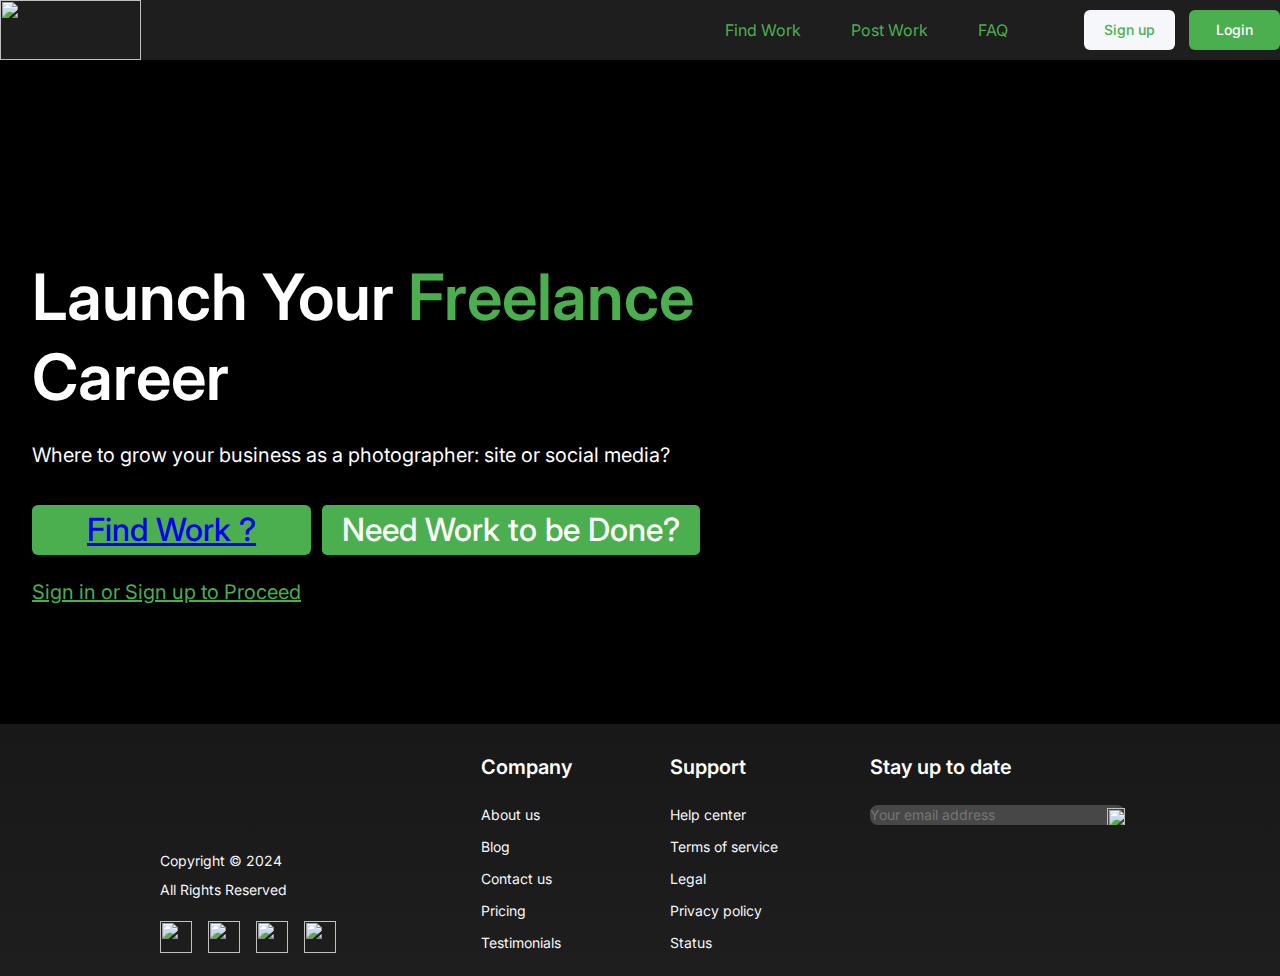
==== index.html @ 88a537fd "upload" ====
<!DOCTYPE html>
<html>
  <head>
    <meta charset="utf-8" />
    <meta name="viewport" content="initial-scale=1, width=device-width" />

    <link rel="stylesheet" href="global.css" />
    <link rel="stylesheet" href="index.css" />
    <link
      rel="stylesheet"
      href="https://fonts.googleapis.com/css2?family=Inter:wght@400;500;600&display=swap"
    />
  </head>
  <body>
    <div class="main-landing-age">
      <section class="main-landing-age-inner">
        <header class="menu-item-default-parent">
          <div class="menu-item-default"></div>
          <img
            class="hackit-logo"
            loading="lazy"
            alt=""
            src="./public/hackit-logo@2x.png"
          />

          <div class="frame-wrapper">
            <div class="label-menu-item-parent">
              <nav class="label-menu-item">
                <nav class="menu-default-label">
                  <div class="menu-item-default1" id="menuItemDefault">
                    <div class="label">Find Work</div>
                  </div>
                  <div class="menu-item-default2" id="menuItemDefault1">
                    <div class="label1">Post Work</div>
                  </div>
                  <div class="label2">FAQ</div>
                </nav>
              </nav>
              <div class="button-parent">
                <a href="signup.html" class="button" style="text-decoration: none;" id="button">
                  <div class="login">Sign up</div>
                </a>
                <a href="login.html" class="button1" style="text-decoration: none;" id="button1">
                  <div class="sign-up" >Login</div>
                </a>
              </div>
            </div>
          </div>
        </header>
      </section>
      <section class="main-landing-age-child">
        <div class="frame-parent">
          <div class="launch-your-freelance-career-parent">
            <h1 class="launch-your-freelance-container">
              <span>Launch Your</span>
              <span class="span"> </span>
              <span class="freelance">Freelance</span>
              <span class="span1"> </span>
              <span>Career</span>
            </h1>
            <div class="social-icons-instance">
              <h3 class="where-to-grow">
                Where to grow your business as a photographer: site or social
                media?
              </h3>
            </div>
            <div class="company-support-button">
              <div class="button-group">
                <a href="findwork.html" class="button2" id="buttonContainer">
                  <div class="label3">Find Work ?</div>
                </a>
                <div class="button3" id="buttonContainer1">
                  <div class="label4">Need Work to be Done?</div>
                </div>
              </div>
              <a href="signup.html" class="sign-in-or">Sign in or Sign up to Proceed</a>
            </div>
          </div>
          <div class="frame-container">
            <img
              class="frame-child"
              loading="lazy"
              alt=""
              src="./public/group-2231.svg"
            />
          </div>
        </div>
      </section>
      <footer class="vector-parent">
        <img class="frame-item" alt="" src="./public/rectangle-161.svg" />

        <div class="hackit-logo-parent">
          <img
            class="hackit-logo1"
            loading="lazy"
            alt=""
            src="./public/hackit-logo-1@2x.png"
          />

          <div class="frame-div">
            <div class="copyright-2024-parent">
              <div class="copyright-2024">Copyright © 2024</div>
              <div class="all-rights-reserved">All Rights Reserved</div>
            </div>
          </div>
          <div class="social-icons-parent">
            <img
              class="social-icons"
              loading="lazy"
              alt=""
              src="./public/social-icons.svg"
            />

            <img
              class="social-icons1"
              loading="lazy"
              alt=""
              src="./public/social-icons-1.svg"
            />

            <img
              class="social-icons2"
              loading="lazy"
              alt=""
              src="./public/social-icons-2.svg"
            />

            <img
              class="social-icons3"
              loading="lazy"
              alt=""
              src="./public/social-icons-3.svg"
            />
          </div>
        </div>
        <div class="frame-wrapper1">
          <div class="frame-group">
            <div class="company-parent">
              <h3 class="company">Company</h3>
              <div class="about-us">
                <div class="about-us1">About us</div>
                <div class="blog">Blog</div>
                <div class="contact-us">Contact us</div>
                <div class="pricing">Pricing</div>
                <div class="testimonials">Testimonials</div>
              </div>
            </div>
            <div class="support-parent">
              <h3 class="support">Support</h3>
              <div class="help-center-parent">
                <div class="help-center">Help center</div>
                <div class="terms-of-service">Terms of service</div>
                <div class="legal">Legal</div>
                <div class="privacy-policy">Privacy policy</div>
                <div class="status">Status</div>
              </div>
            </div>
            <div class="status1">
              <h3 class="stay-up-to">Stay up to date</h3>
              <div class="email-input-field">
                <div class="input-field-bg"></div>
                <input
                  class="your-email-address"
                  placeholder="Your email address"
                  type="text"
                />

                <div class="essential-icons">
                  <img
                    class="essential-icons-send"
                    alt=""
                    src="./public/essential-icons--send.svg"
                  />
                </div>
              </div>
            </div>
          </div>
        </div>
      </footer>
    </div>

    <script>
      var menuItemDefault = document.getElementById("menuItemDefault");
      if (menuItemDefault) {
        menuItemDefault.addEventListener("click", function (e) {
          // Please sync "Find Work " to the project
        });
      }
      
      var menuItemDefault1 = document.getElementById("menuItemDefault1");
      if (menuItemDefault1) {
        menuItemDefault1.addEventListener("click", function (e) {
          // Please sync "Our Services " to the project
        });
      }
      
      var button = document.getElementById("button");
      if (button) {
        button.addEventListener("click", function (e) {
          // Please sync "Log in page" to the project
        });
      }
      
      var button1 = document.getElementById("button1");
      if (button1) {
        button1.addEventListener("click", function (e) {
          // Please sync "Sign up page" to the project
        });
      }
      
      var buttonContainer = document.getElementById("buttonContainer");
      if (buttonContainer) {
        buttonContainer.addEventListener("click", function (e) {
          // Please sync "Find Work " to the project
        });
      }
      
      var buttonContainer1 = document.getElementById("buttonContainer1");
      if (buttonContainer1) {
        buttonContainer1.addEventListener("click", function (e) {
          // Please sync "Our Services " to the project
        });
      }
      </script>
  </body>
</html>
---- global.css ----
body {
    margin: 0;
    line-height: normal;
  }
  
  :root {
    /* fonts */
    --body-regular-body-3: Inter;
    --font-montserrat: Montserrat;
  
    /* font sizes */
    --body-regular-body-3-size: 14px;
    --heading-headline-4-size: 20px;
    --body-medium-body-2-size: 16px;
    --heading-headline-1-size: 64px;
    --font-size-32xl: 51px;
    --font-size-19xl: 38px;
    --heading-headline-2-size: 36px;
    --font-size-10xl: 29px;
    --font-size-3xl: 22px;
    --heading-headline-3-size: 28px;
  
    /* Colors */
    --color-black: #000;
    --neutral-black: #263238;
    --text-gray-300: #d9dbe1;
    --text-gray-900: #18191f;
    --neutral-white: #fff;
    --neutral-silver: #f5f7fa;
    --brand-primary: #4caf4f;
    --color-forestgreen-100: #339636;
    --color-forestgreen-200: rgba(76, 175, 79, 0.3);
    --neutral-grey: #717171;
    --neutral-d-grey: #4d4d4d;
    --neutral-l-grey: #88939e;
  
    /* Gaps */
    --gap-xl: 20px;
    --gap-11xl: 30px;
    --gap-5xl: 24px;
    --gap-xs: 12px;
    --gap-21xl: 40px;
    --gap-base: 16px;
    --gap-5xs: 8px;
    --gap-13xl: 32px;
    --gap-85xl: 104px;
    --gap-33xl: 52px;
    --gap-7xl: 26px;
  
    /* Paddings */
    --padding-45xl: 64px;
    --padding-63xl: 82px;
    --padding-xl: 20px;
    --padding-xs: 12px;
    --padding-13xl: 32px;
    --padding-sm: 14px;
    --padding-12xs: 1px;
    --padding-125xl: 144px;
    --padding-17xl: 36px;
    --padding-53xl: 72px;
    --padding-base: 16px;
    --padding-5xs: 8px;
    --padding-58xl: 77px;
    --padding-29xl: 48px;
    --padding-12xl: 31px;
    --padding-41xl: 60px;
    --padding-3xs: 10px;
    --padding-5xl: 24px;
    --padding-77xl: 96px;
  
    /* Border radiuses */
    --br-5xs: 8px;
    --br-9xs: 4px;
    --br-8xs: 5px;
    --br-7xs: 6px;
  }
---- index.css ----
.menu-item-default {
    height: 24px;
    width: 57px;
    display: none;
  }
  .hackit-logo {
    height: 60px;
    width: 141px;
    position: relative;
    object-fit: cover;
    z-index: 1;
  }
  .label {
    position: relative;
    line-height: 24px;
    display: inline-block;
    min-width: 76px;
    white-space: nowrap;
  }
  .menu-item-default1 {
    display: flex;
    flex-direction: row;
    align-items: flex-start;
    justify-content: flex-start;
    cursor: pointer;
  }
  .label1 {
    position: relative;
    line-height: 24px;
    display: inline-block;
    min-width: 77px;
    white-space: nowrap;
  }
  .menu-item-default2 {
    display: flex;
    flex-direction: row;
    align-items: flex-start;
    justify-content: flex-start;
    cursor: pointer;
  }
  .label2 {
    position: relative;
    line-height: 24px;
    display: inline-block;
    min-width: 31px;
  }
  .label-menu-item,
  .menu-default-label {
    margin: 0;
    display: flex;
    align-items: flex-start;
  }
  .menu-default-label {
    align-self: stretch;
    flex-direction: row;
    justify-content: space-between;
    gap: var(--gap-xl);
    text-align: left;
    font-size: var(--body-regular-body-2-size);
    color: var(--brand-primary);
    font-family: var(--body-regular-body-3);
  }
  .label-menu-item {
    width: 284px;
    flex-direction: column;
    justify-content: flex-start;
    padding: 8px 0 0;
    box-sizing: border-box;
  }
  .login {
    position: relative;
    font-size: var(--body-regular-body-3-size);
    line-height: 20px;
    font-weight: 500;
    font-family: var(--body-regular-body-3);
    color: var(--brand-primary);
    text-align: center;
    display: inline-block;
    min-width: 37px;
  }
  .button {
    cursor: pointer;
    border: 0;
    padding: var(--padding-3xs) var(--padding-xl);
    background-color: var(--neutral-silver);
    border-radius: var(--br-7xs);
    display: flex;
    flex-direction: row;
    align-items: flex-start;
    justify-content: flex-start;
  }
  .button:hover {
    background-color: #dbdee0;
  }
  .sign-up {
    position: relative;
    font-size: var(--body-regular-body-3-size);
    line-height: 20px;
    font-weight: 500;
    font-family: var(--body-regular-body-3);
    color: var(--neutral-white);
    text-align: center;
    display: inline-block;
    min-width: 51px;
  }
  .button1 {
    cursor: pointer;
    border: 0;
    padding: var(--padding-3xs) var(--padding-xl);
    background-color: var(--brand-primary);
    border-radius: var(--br-7xs);
    justify-content: flex-start;
    white-space: nowrap;
  }
  .button1:hover {
    background-color: #339636;
  }
  .button-parent,
  .button1,
  .label-menu-item-parent {
    display: flex;
    flex-direction: row;
    align-items: flex-start;
  }
  .button-parent {
    justify-content: flex-start;
    gap: 14px;
  }
  .label-menu-item-parent {
    align-self: stretch;
    justify-content: space-between;
    gap: var(--gap-xl);
  }
  .frame-wrapper,
  .main-landing-age-inner,
  .menu-item-default-parent {
    display: flex;
    align-items: flex-start;
    box-sizing: border-box;
    max-width: 100%;
  }
  .frame-wrapper {
    width: 555.3px;
    flex-direction: column;
    justify-content: flex-start;
    padding: var(--padding-3xs) 0 0;
  }
  .main-landing-age-inner,
  .menu-item-default-parent {
    flex-direction: row;
  }
  .menu-item-default-parent {
    flex: 1;
    background-color: #1e1e1e;
    overflow: hidden;
    justify-content: space-between;
    padding: var(--padding-xs) var(--padding-61xl) var(--padding-xs) 34px;
    gap: var(--gap-xl);
  }
  .main-landing-age-inner {
    align-self: stretch;
    justify-content: flex-start;
    padding: 0 0 20.3px;
    top: 0;
    z-index: 99;
    position: sticky;
  }
  .span {
    color: var(--color-dimgray);
  }
  .freelance {
    color: var(--brand-primary);
  }
  .span1 {
    color: var(--color-dimgray);
  }
  .launch-your-freelance-container,
  .where-to-grow {
    margin: 0;
    position: relative;
    font-size: inherit;
    font-family: inherit;
  }
  .launch-your-freelance-container {
    align-self: stretch;
    line-height: 80px;
    font-weight: 600;
  }
  .where-to-grow {
    flex: 1;
    line-height: 24px;
    font-weight: 400;
    display: inline-block;
    max-width: 100%;
  } 
  .social-icons-instance {
    width: 668.4px;
    display: flex;
    flex-direction: row;
    align-items: flex-start;
    justify-content: flex-start;
    padding: 0 0 12.3px;
    box-sizing: border-box;
    max-width: 100%;
    font-size: var(--heading-headline-4-size);
  }
  .label3 {
    position: relative;
    line-height: 24px;
    font-weight: 500;
    font-size: 32px;
  }
  .button2 {
    border-radius: var(--br-4xs);
    background-color: var(--brand-primary);
    padding: var(--padding-lg-7) 23.9px var(--padding-lg-6) 24px;
    white-space: nowrap;
    cursor: pointer;
    border-radius: 5px;
    height: 50px;
    width: 700px;
    border-radius: 6px;
    display: flex;
align-items: center;
justify-content: center;
  }
  .label4 {
    position: relative;
    line-height: 24px;
    font-weight: 500;
    font-size: 32px;
    padding: 0px 20px;
  }
  .button-group,
  .button3 {
    display: flex;
    flex-direction: row;
    align-items: center;
    justify-content: center;
    height: 50px;
    width: 700px;

  }
  .button3 {
    border-radius: var(--br-4xs);
    background-color: var(--brand-primary);
    padding: var(--padding-lg-7) 23.9px var(--padding-lg-6) 24px;
    white-space: nowrap;
    cursor: pointer;
    border-radius: 5px;
  }
  .button-group {
    gap: 11.2px;
    max-width: 100%;
  }
  .sign-in-or {
    margin: 0;
    align-self: stretch;
    position: relative;
    font-size: var(--heading-headline-4-size);
    line-height: 24px;
    font-weight: 400;
    font-family: inherit;
    color: var(--brand-primary);
    text-align: left;
  }
  .company-support-button,
  .launch-your-freelance-career-parent {
    display: flex;
    flex-direction: column;
    align-items: flex-start;
    justify-content: flex-start;
    max-width: 100%;
  }
  .company-support-button {
    width: 668.4px;
    gap: 25px;
    text-align: center;
    font-size: var(--font-size-lg);
  }
  .launch-your-freelance-career-parent {
    flex: 1;
    gap: 26.2px;
  }
  .frame-child {
    align-self: stretch;
    flex: 1;
    position: relative;
    max-width: 100%;
    overflow: hidden;
    max-height: 100%;
  }
  .frame-container {
    height: 404.3px;
    width: 391px;
    display: flex;
    flex-direction: column;
    align-items: flex-start;
    justify-content: flex-end;
    padding: 0 0 13.3px;
    box-sizing: border-box;
    min-width: 391px;
    max-width: 100%;
  }
  .frame-parent,
  .main-landing-age-child {
    display: flex;
    flex-direction: row;
    max-width: 100%;
  }
  .frame-parent {
    width: 1216px;
    align-items: flex-end;
    justify-content: flex-start;
    gap: 121px;
  }
  .main-landing-age-child {
    width: 1386px;
    align-items: flex-start;
    justify-content: center;
    padding: 0 var(--padding-xl);
    box-sizing: border-box;
    text-align: left;
    font-size: 64px;
    color: var(--neutral-white);
    font-family: var(--body-regular-body-3);
  }
  .frame-item {
    height: 258px;
    width: 1440px;
    position: relative;
    display: none;
    max-width: 100%;
  }
  .hackit-logo1 {
    width: 141px;
    flex: 1;
    position: relative;
    max-height: 100%;
    object-fit: cover;
    z-index: 1;
  }
  .all-rights-reserved,
  .copyright-2024 {
    position: relative;
    line-height: 20px;
    display: inline-block;
    min-width: 121px;
    z-index: 1;
  }
  .all-rights-reserved {
    min-width: 128px;
  }
  .copyright-2024-parent,
  .frame-div {
    display: flex;
    align-items: flex-start;
    justify-content: flex-start;
  }
  .copyright-2024-parent {
    flex-direction: column;
    gap: 9px;
  }
  .frame-div {
    flex-direction: row;
    padding: 0 var(--padding-3xs) var(--padding-7xs);
  }
  .social-icons,
  .social-icons1,
  .social-icons2,
  .social-icons3 {
    height: 32px;
    width: 32px;
    position: relative;
    min-height: 32px;
    z-index: 2;
  }
  .hackit-logo-parent,
  .social-icons-parent {
    display: flex;
    flex-direction: row;
    align-items: flex-start;
    justify-content: flex-start;
    gap: 16px;
  }
  .hackit-logo-parent {
    height: 189px;
    flex-direction: column;
    gap: 21px;
  }
  .company {
    margin: 0;
    align-self: stretch;
    position: relative;
    font-size: inherit;
    line-height: 28px;
    font-weight: 600;
    font-family: inherit;
    z-index: 1;
  }
  .about-us1,
  .blog,
  .contact-us,
  .pricing,
  .testimonials {
    align-self: stretch;
    position: relative;
    line-height: 20px;
    z-index: 1;
  }
  .about-us,
  .company-parent {
    display: flex;
    flex-direction: column;
    align-items: flex-start;
    justify-content: flex-start;
  }
  .about-us {
    align-self: stretch;
    gap: var(--gap-xs);
    font-size: var(--body-regular-body-3-size);
    color: var(--neutral-silver);
  }
  .company-parent {
    width: 160px;
    gap: var(--gap-5xl);
  }
  .support {
    margin: 0;
    align-self: stretch;
    position: relative;
    font-size: inherit;
    line-height: 28px;
    font-weight: 600;
    font-family: inherit;
    z-index: 1;
  }
  .help-center,
  .legal,
  .privacy-policy,
  .status,
  .terms-of-service {
    align-self: stretch;
    position: relative;
    line-height: 20px;
    z-index: 1;
  }
  .help-center-parent,
  .support-parent {
    display: flex;
    flex-direction: column;
    align-items: flex-start;
    justify-content: flex-start;
  }
  .help-center-parent {
    align-self: stretch;
    gap: var(--gap-xs);
    font-size: var(--body-regular-body-3-size);
    color: var(--neutral-silver);
  }
  .support-parent {
    width: 171px;
    padding: 0 var(--padding-2xs) 0 0;
    box-sizing: border-box;
    gap: var(--gap-5xl);
  }
  .stay-up-to {
    margin: 0;
    width: 160px;
    position: relative;
    font-size: inherit;
    line-height: 28px;
    font-weight: 600;
    font-family: inherit;
    display: inline-block;
    z-index: 1;
  }
  .input-field-bg {
    height: 100%;
    width: 100%;
    position: absolute;
    margin: 0 !important;
    top: 0;
    right: 0;
    bottom: 0;
    left: 0;
    border-radius: 8px;
    background-color: rgba(255, 255, 255, 0.2);
  }
  .your-email-address {
    width: 126px;
    border: 0;
    outline: 0;
    font-family: var(--body-regular-body-3);
    font-size: var(--body-regular-body-3-size);
    background-color: transparent;
    height: 20px;
    position: relative;
    line-height: 20px;
    color: var(--text-gray-300);
    text-align: left;
    display: inline-block;
    padding: 0;
    z-index: 1;
  }
  .essential-icons-send {
    width: 18px;
    height: 18px;
    position: relative;
    overflow: hidden;
    flex-shrink: 0;
    z-index: 1;
  }
  .essential-icons {
    display: flex;
    flex-direction: column;
    align-items: flex-start;
    justify-content: flex-start;
    padding: 2px 0 0;
  }
  .email-input-field {
    align-self: stretch;
    display: flex;
    flex-direction: row;
    align-items: flex-start;
    justify-content: space-between;
    padding: 9px var(--padding-xs) var(--padding-2xs);
    position: relative;
    gap: var(--gap-xl);
    z-index: 1;
  }
  .frame-group,
  .status1 {
    display: flex;
    align-items: flex-start;
    justify-content: flex-start;
  }
  .status1 {
    flex: 1;
    flex-direction: column;
    gap: var(--gap-5xl);
    min-width: 166px;
  }
  .frame-group {
    align-self: stretch;
    flex-direction: row;
    gap: 29px;
  }
  .frame-wrapper1,
  .vector-parent {
    display: flex;
    box-sizing: border-box;
    max-width: 100%;
  }
  .frame-wrapper1 {
    width: 644px;
    flex-direction: column;
    align-items: flex-start;
    justify-content: flex-end;
    padding: 0 0 var(--padding-7xs);
    font-size: var(--heading-headline-4-size);
    color: var(--neutral-white);
  }
  .vector-parent {
    align-self: stretch;
    background: linear-gradient(0deg, #1e1e1e, rgba(30, 30, 30, 0.8));
    flex-direction: row;
    align-items: flex-end;
    justify-content: space-between;
    padding: 29px 155px 23px 160px;
    gap: var(--gap-xl);
    text-align: left;
    font-size: var(--body-regular-body-3-size);
    color: var(--neutral-silver);
    font-family: var(--body-regular-body-3);
  }
  .main-landing-age {
    width: 100%;
    position: relative;
    background-color: #000;
    overflow: hidden;
    display: flex;
    flex-direction: column;
    align-items: flex-start;
    justify-content: flex-start;
    gap: 119.7px;
    line-height: normal;
    letter-spacing: normal;
  }
  @media screen and (max-width: 1200px) {
    .frame-parent {
      gap: var(--gap-41xl);
    }
    .vector-parent {
      flex-wrap: wrap;
      justify-content: center;
    }
  }
  @media screen and (max-width: 1050px) {
    .launch-your-freelance-container {
      font-size: 51px;
      line-height: 64px;
    }
    .frame-child {
      align-self: stretch;
      width: auto;
    }
    .frame-container {
      flex: 1;
    }
    .frame-parent {
      flex-wrap: wrap;
    }
  }
  @media screen and (max-width: 750px) {
    .label-menu-item {
      display: none;
    }
    .menu-item-default-parent {
      padding-right: 40px;
      box-sizing: border-box;
    }
    .button-group {
      flex-wrap: wrap;
    }
    .frame-container,
    .launch-your-freelance-career-parent {
      min-width: 100%;
    }
    .frame-parent {
      gap: var(--gap-11xl);
    }
    .frame-group {
      flex-wrap: wrap;
    }
    .vector-parent {
      padding-left: var(--padding-61xl);
      padding-right: 77px;
      box-sizing: border-box;
    }
    .main-landing-age {
      gap: var(--gap-41xl);
    }
  }
  @media screen and (max-width: 450px) {
    .menu-default-label {
      display: none;
    }
    .label-menu-item {
      width: 0;
    }
    .launch-your-freelance-container {
      font-size: 38px;
      line-height: 48px;
    }
    .where-to-grow {
      font-size: var(--body-regular-body-2-size);
      line-height: 19px;
    }
    .button2 {
      padding-left: var(--padding-xl);
      padding-right: var(--padding-xl);
      box-sizing: border-box;
      
    }
    .sign-in-or {
      font-size: var(--body-regular-body-2-size);
      line-height: 19px;
    }
    .frame-parent {
      gap: 15px;
    }
    .company,
    .stay-up-to,
    .support {
      font-size: var(--body-regular-body-2-size);
      line-height: 22px;
    }
    .vector-parent {
      padding-left: var(--padding-xl);
      padding-right: var(--padding-xl);
      box-sizing: border-box;
    }
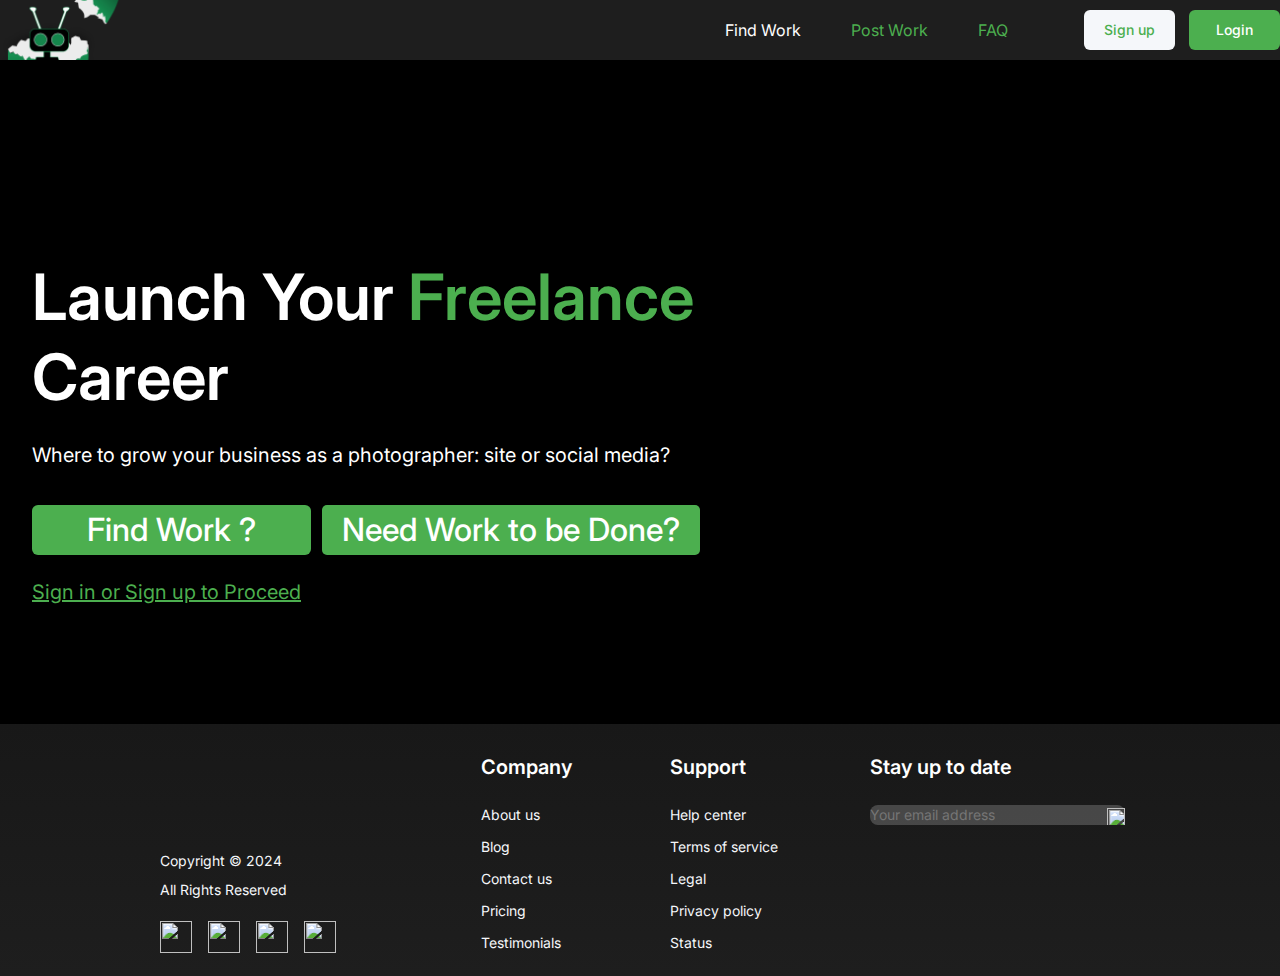
==== commit 66ecdd86: "minor changes in css" ====
--- a/index.html
+++ b/index.html
@@ -20,8 +20,8 @@
           <img
             class="hackit-logo"
             loading="lazy"
-            alt=""
-            src="./public/hackit-logo@2x.png"
+            alt="hackit-logo"
+            src="./logo.png"
           />
 
           <div class="frame-wrapper">
@@ -29,7 +29,7 @@
               <nav class="label-menu-item">
                 <nav class="menu-default-label">
                   <div class="menu-item-default1" id="menuItemDefault">
-                    <div class="label">Find Work</div>
+                    <div class="label" style="color: white; text-decoration: none;">Find Work</div>
                   </div>
                   <div class="menu-item-default2" id="menuItemDefault1">
                     <div class="label1">Post Work</div>
@@ -41,7 +41,7 @@
                 <a href="signup.html" class="button" style="text-decoration: none;" id="button">
                   <div class="login">Sign up</div>
                 </a>
-                <a href="login.html" class="button1" style="text-decoration: none;" id="button1">
+                <a href="login.html" class="button1" id="button1" style="text-decoration: none !important;">
                   <div class="sign-up" >Login</div>
                 </a>
               </div>
@@ -67,7 +67,7 @@
             </div>
             <div class="company-support-button">
               <div class="button-group">
-                <a href="findwork.html" class="button2" id="buttonContainer">
+                <a href="findwork.html" class="button2" id="buttonContainer" style="color: white;text-decoration: none;">
                   <div class="label3">Find Work ?</div>
                 </a>
                 <div class="button3" id="buttonContainer1">
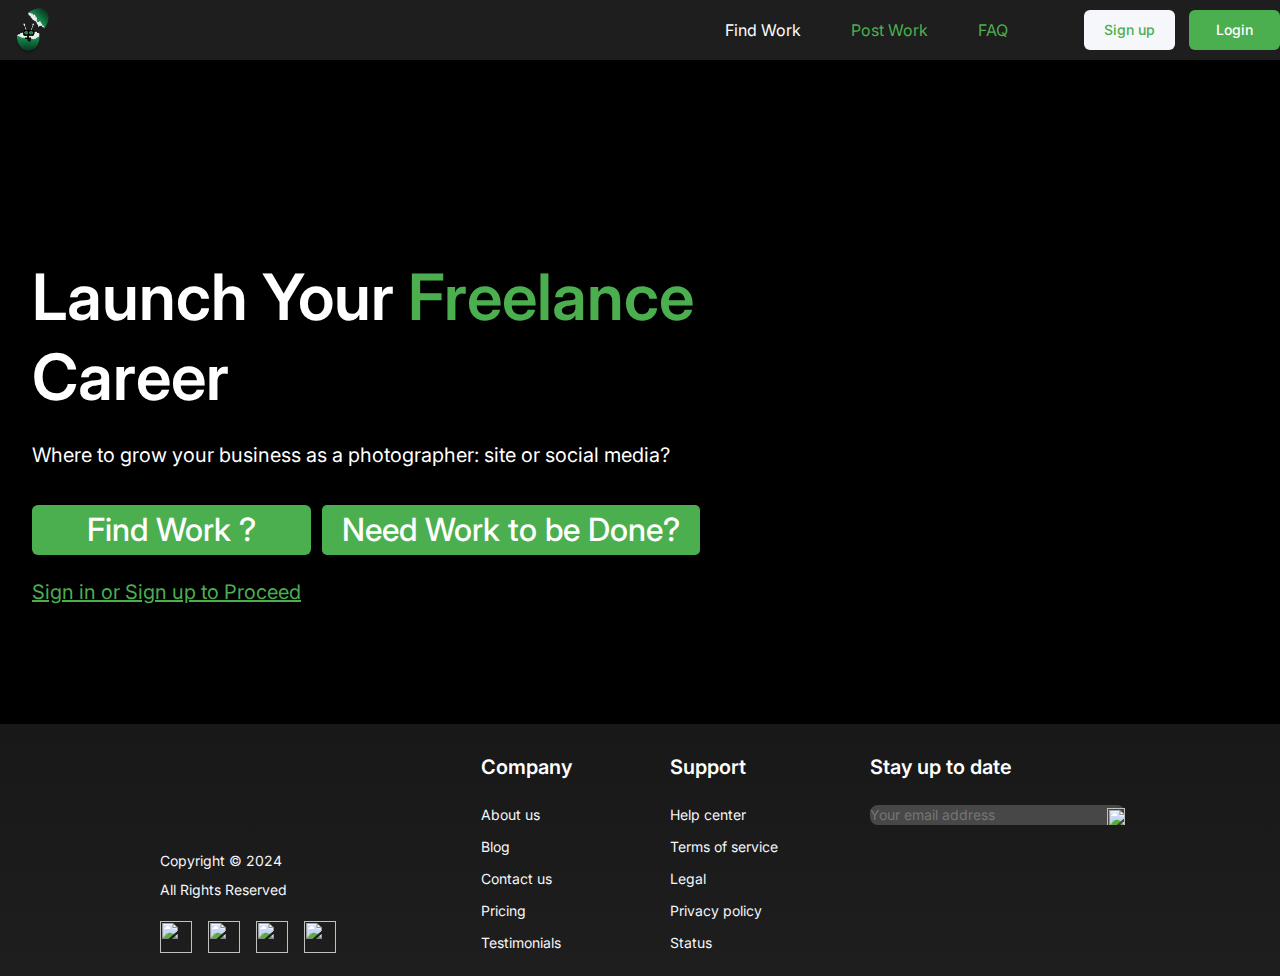
==== commit cbcf6192: "made logo changes" ====
--- a/index.html
+++ b/index.html
@@ -17,7 +17,7 @@
       <section class="main-landing-age-inner">
         <header class="menu-item-default-parent">
           <div class="menu-item-default"></div>
-          <img
+          <img style="size: 10px;"
             class="hackit-logo"
             loading="lazy"
             alt="hackit-logo"
--- a/index.css
+++ b/index.css
@@ -4,11 +4,12 @@
     display: none;
   }
   .hackit-logo {
-    height: 60px;
-    width: 141px;
-    position: relative;
-    object-fit: cover;
-    z-index: 1;
+    height: 50px;
+    /* width: 141px; */
+    position: relative;
+    /* object-fit: cover; */
+    z-index: 1;
+    margin: 5px 15px;
   }
   .label {
     position: relative;
@@ -156,6 +157,7 @@
     justify-content: space-between;
     padding: var(--padding-xs) var(--padding-61xl) var(--padding-xs) 34px;
     gap: var(--gap-xl);
+    height:60px;
   }
   .main-landing-age-inner {
     align-self: stretch;
